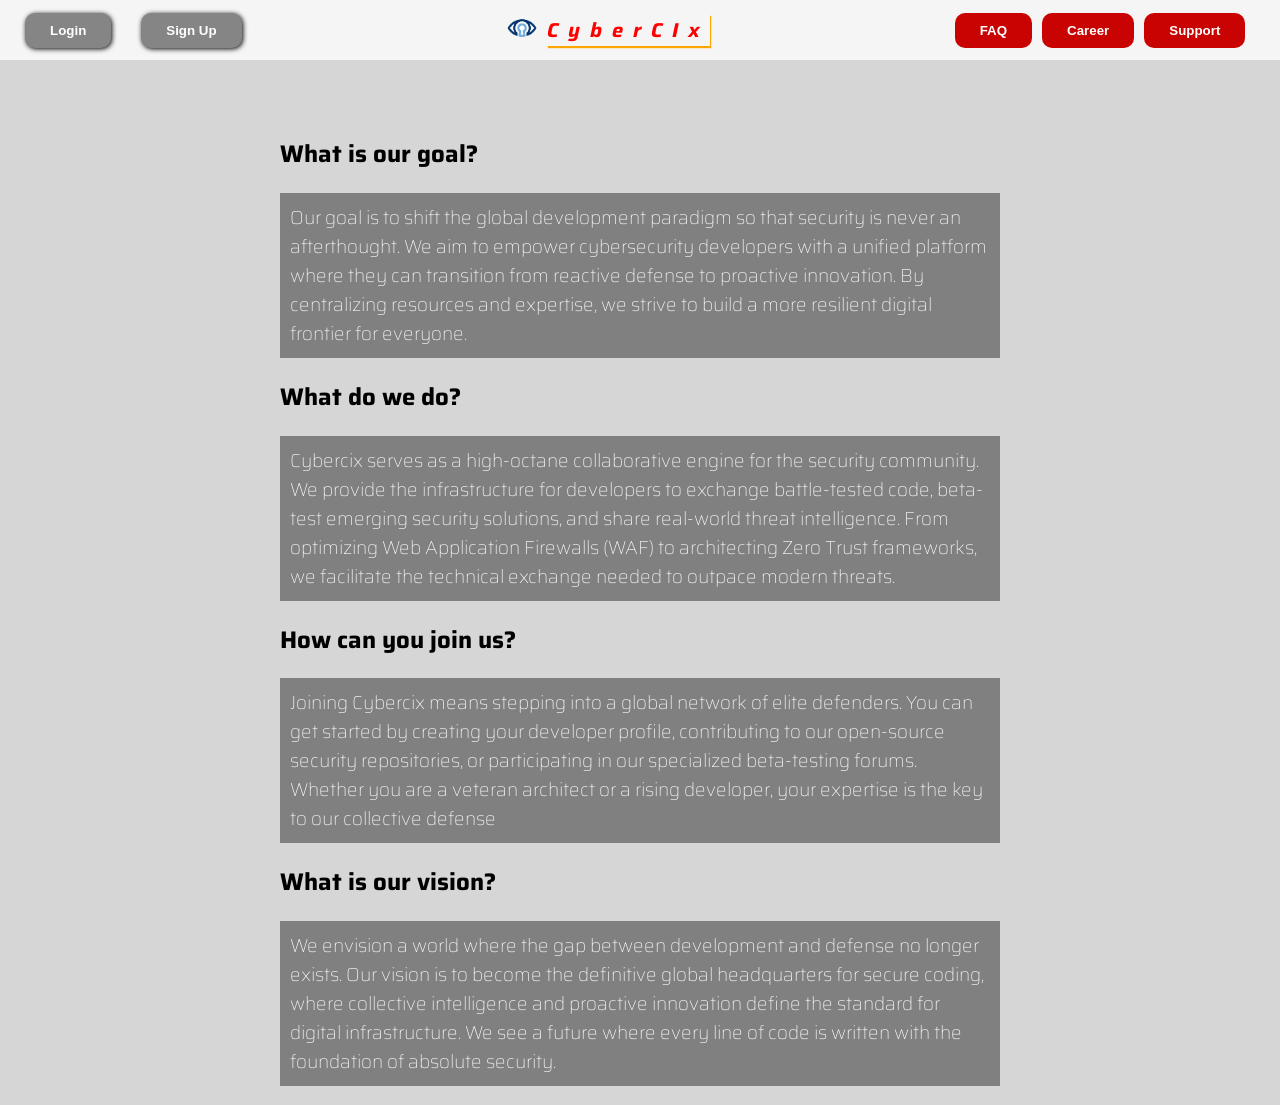
==== cybercix/FAQ.html @ f74edbc0 "Add files via upload" ====
<!doctype html>

<html>

<head>
  <link rel="preconnect" href="https://fonts.googleapis.com">
  <link rel="preconnect" href="https://fonts.gstatic.com" crossorigin>
  <link href="https://fonts.googleapis.com/css2?family=Saira:ital,wght@0,100..900;1,100..900&display=swap" rel="stylesheet">
  <link rel="stylesheet" href="FAQ.css">
  <link rel="stylesheet" href="../header.css">
  <link rel="stylesheet" href="../general.css">
  <title>Frequently Asked Questions</title>
</head>

<body>


  <header>
    <div class="left-section">
      <a href="login.html"><button class="login-button">Login</button></a>
      <a href="register.html"><button class="signup-button">Sign Up</button></a>
    </div>

    <div class="middle-section">
      <a href="../cybercix.html"><img class="logo" src="icons/logo.jpg" alt=""></a>
      <a href="../cybercix.html"><p>CyberCIx</p></a>
    </div>

    <div class="right-section">
      <a href="FAQ.html"><button class="login-button">FAQ</button></a>
      <button class="signup-button">Career</button>
      <button class="login-button">Support</button>
    </div>
  </header>

  <section class="FAQ">

    <h1>
      What is our goal?
    </h1>

    <h3>
      Our goal is to shift the global development paradigm so that security is never an afterthought. We aim to empower cybersecurity developers with a unified platform where they can transition from reactive defense to proactive innovation. By centralizing resources and expertise, we strive to build a more resilient digital frontier for everyone.
    </h3>

    <h1>
      What do we do?
    </h1>

    <h3>
      Cybercix serves as a high-octane collaborative engine for the security community. We provide the infrastructure for developers to exchange battle-tested code, beta-test emerging security solutions, and share real-world threat intelligence. From optimizing Web Application Firewalls (WAF) to architecting Zero Trust frameworks, we facilitate the technical exchange needed to outpace modern threats.
    </h3>


    <h1>
      How can you join us?
    </h1>

    <h3>
      Joining Cybercix means stepping into a global network of elite defenders. You can get started by creating your developer profile, contributing to our open-source security repositories, or participating in our specialized beta-testing forums. Whether you are a veteran architect or a rising developer, your expertise is the key to our collective defense
    </h3>


    <h1>
      What is our vision?
    </h1>

    <h3>
      We envision a world where the gap between development and defense no longer exists. Our vision is to become the definitive global headquarters for secure coding, where collective intelligence and proactive innovation define the standard for digital infrastructure. We see a future where every line of code is written with the foundation of absolute security.
    </h3>


  </section>




</body>



</html>
---- cybercix/FAQ.css ----
body{
  background-color: rgb(214, 214, 214);
  display: flex;
  align-items: center;
  justify-content: center;
  margin: 0; 
  height: 100vh;
  font-family: "Saira", sans-serif;
}

.FAQ h3{
  background-color: grey;
  color: white;
  width: 700px;
  padding: 10px;
  font-weight: 100;
}

.FAQ h1{
  font-weight: bold;
}

.FAQ{
  font-family: "Saira", sans-serif;
  padding-top: 200px;
}
---- header.css ----
header{
  position: fixed;
  top: 0px;
  left: 0px;
  display: flex;
  flex-direction: row;
  align-items: center;
  height: 60px;
  background-color: rgb(245, 245, 245);
  z-index: 1;
  width: 100%;
}

.left-section{
  display: flex;
  align-items: center;
  margin-left: 10px;
  margin-right: 100px;
  flex-shrink: 0;
}
.middle-section{
  display: flex;
  align-items: center;
  justify-content: center;
  flex: 1;
  width: 150px;
  height: 60px;
}

.middle-section img{
  width: 95px;
}

.middle-section a{
  text-decoration: none;
}

.middle-section p {
  font-family: "Saira", sans-serif;
  font-style:oblique;
  color: red;
  font-size: 20px;
  font-weight: bold;
  letter-spacing: 10px;
  box-shadow: 1px 2px 1px rgb(255, 166, 0);
  transition: all 1s;
}

.middle-section p:hover{
  cursor: pointer;
  color: rgb(255, 166, 0);
}


.right-section{
  width: 300px;
  display: flex;
  align-items: center;
  justify-content: center;
  padding-right: 30px;
  margin-left: 100px;
}

button{
  font-weight: bold;
  padding: 10px 25px;
  width: fit-content;
  margin: 15px;
  border-radius: 10px;
  border: none;
  box-shadow: 1px 1px 5px black;
  background-color: rgb(133, 133, 133);
  color: white;
  transition: all 0.125s;
}



button:hover{
  cursor: pointer;
  color: rgb(133, 133, 133);
  background-color: white;
}


.right-section button{
  background-color: rgb(201, 2, 2);
  margin: 5px;
  box-shadow: none;
}

.right-section button:hover{
  background-color: rgb(255, 166, 0);
  color: black;
}

.middle-section img{
  width: 50px;
  cursor: pointer;
}
---- general.css ----
body{
  font-family: Arial, Helvetica, sans-serif;
  background-color: rgb(214, 214, 214);
  padding-top: 60px;
}
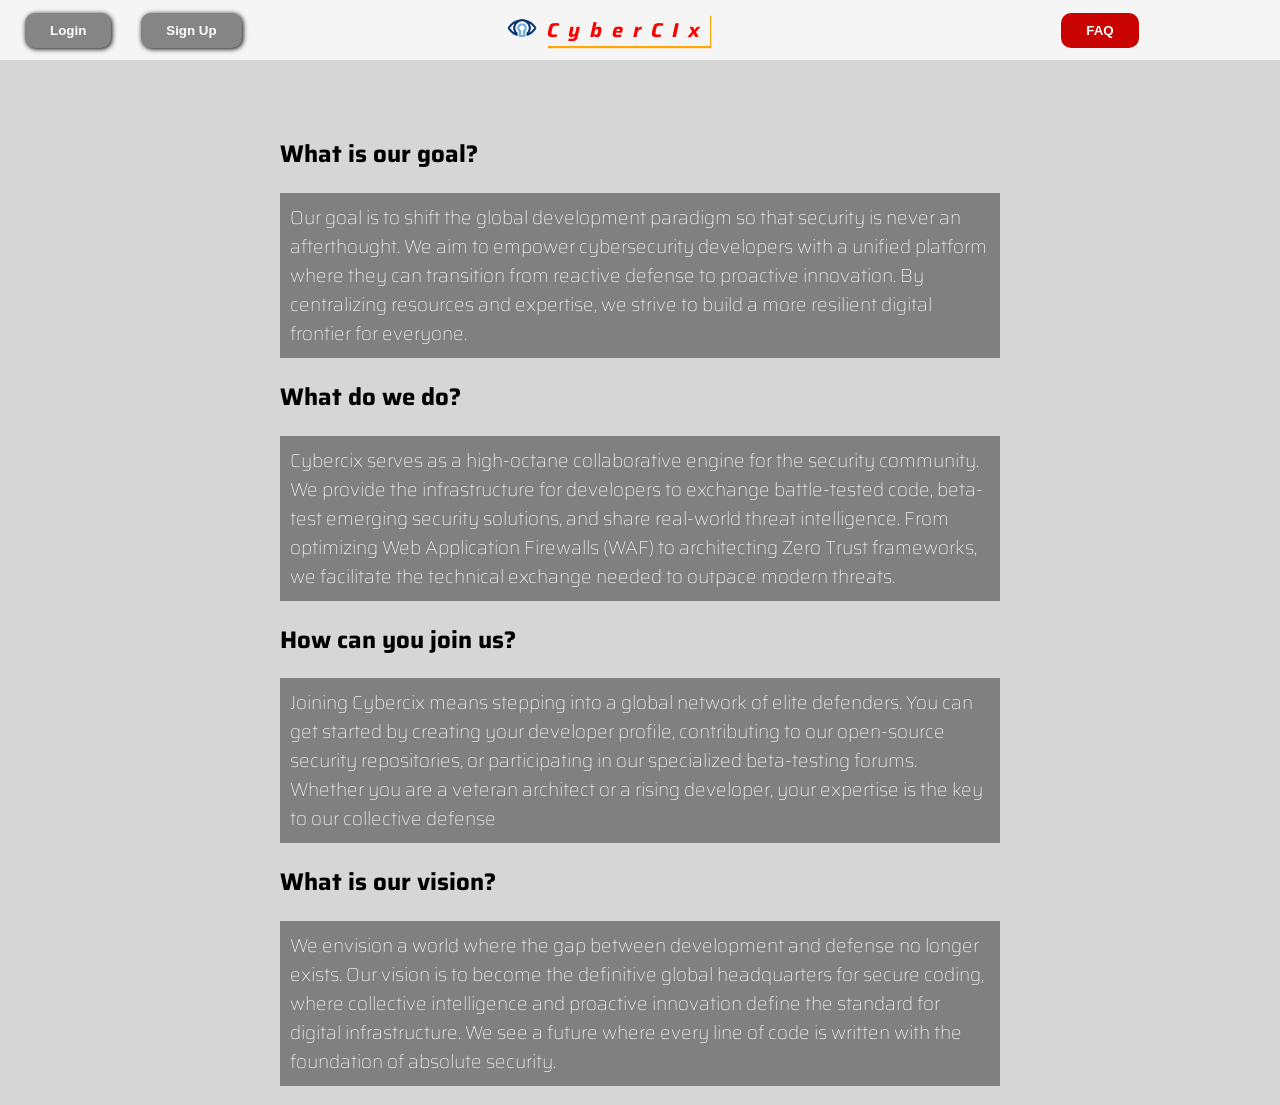
==== commit 4023d1e3: "removed useless extra buttons" ====
--- a/cybercix/FAQ.html
+++ b/cybercix/FAQ.html
@@ -22,14 +22,12 @@
     </div>
 
     <div class="middle-section">
-      <a href="../cybercix.html"><img class="logo" src="icons/logo.jpg" alt=""></a>
-      <a href="../cybercix.html"><p>CyberCIx</p></a>
+      <a href="../index.html"><img class="logo" src="icons/logo.jpg" alt=""></a>
+      <a href="../index.html"><p>CyberCIx</p></a>
     </div>
 
     <div class="right-section">
       <a href="FAQ.html"><button class="login-button">FAQ</button></a>
-      <button class="signup-button">Career</button>
-      <button class="login-button">Support</button>
     </div>
   </header>
 
@@ -79,4 +77,4 @@
 
 
 
-</html>+</html>
